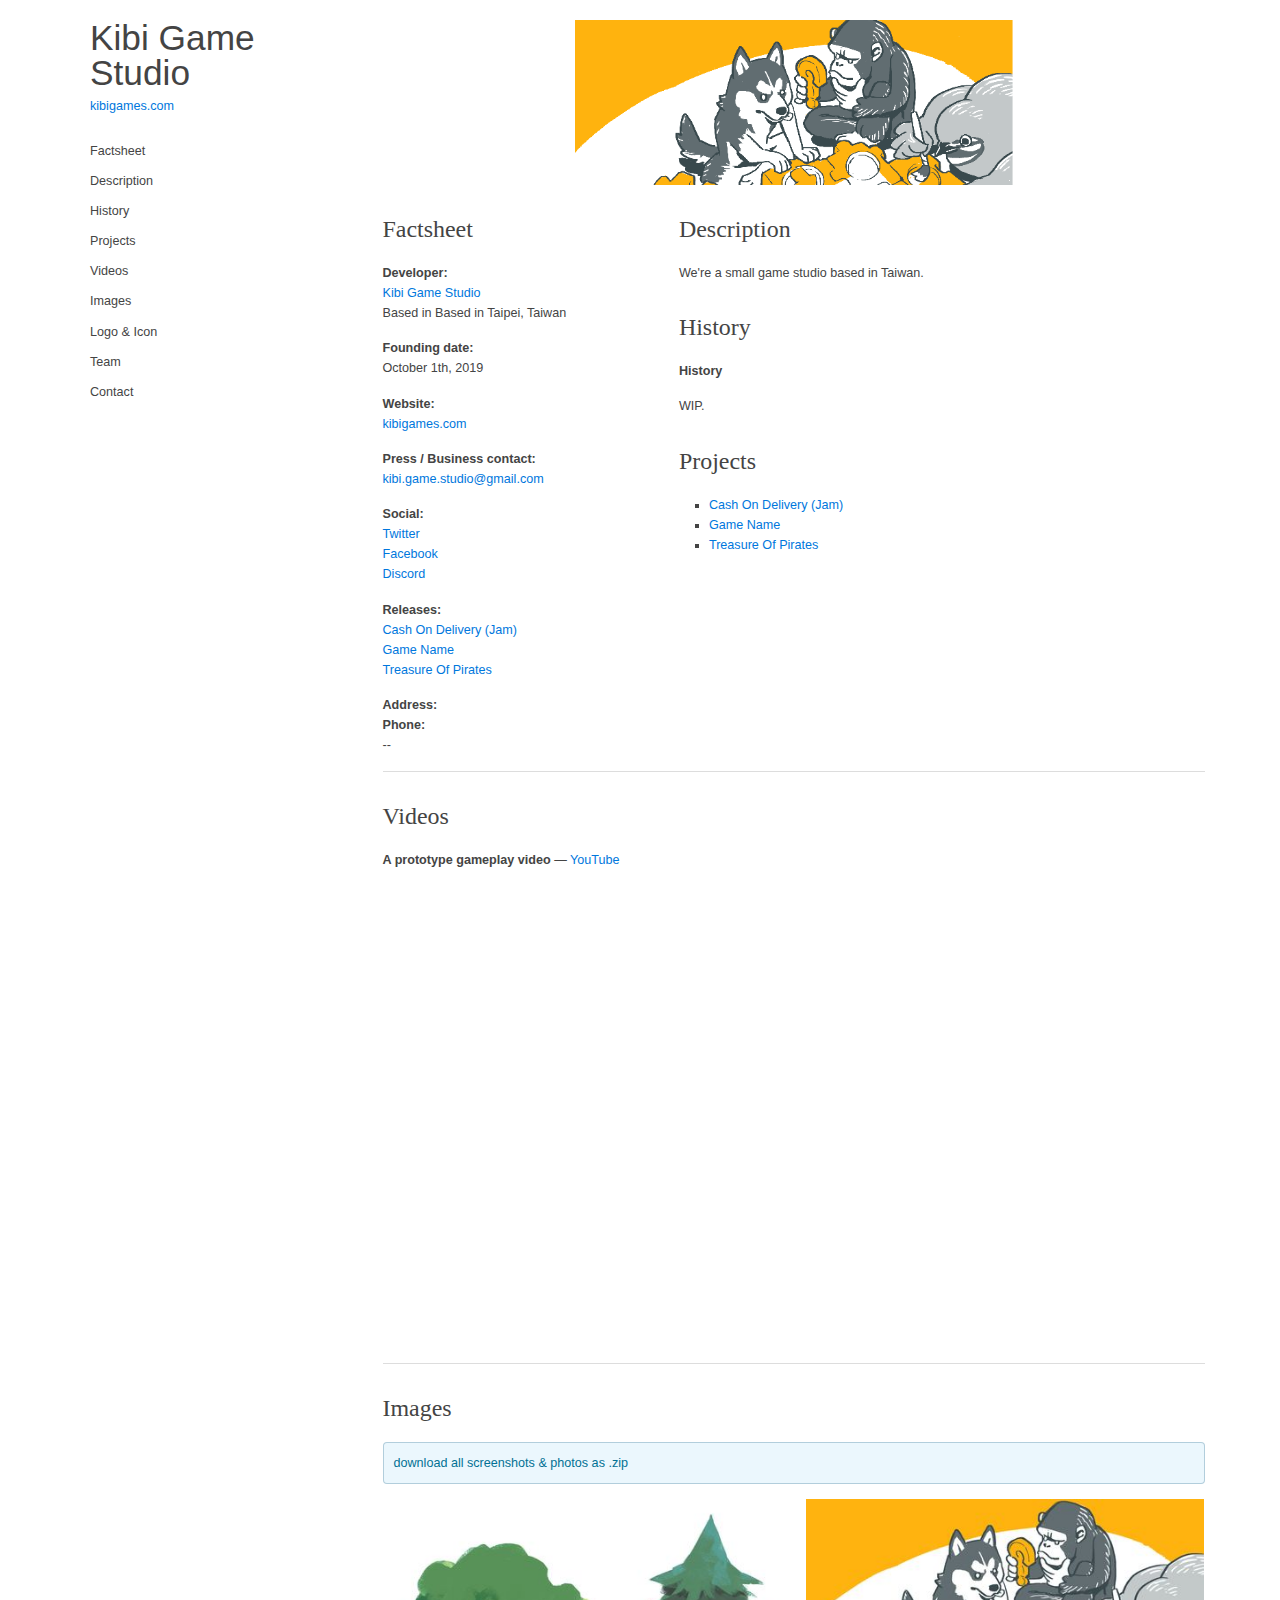
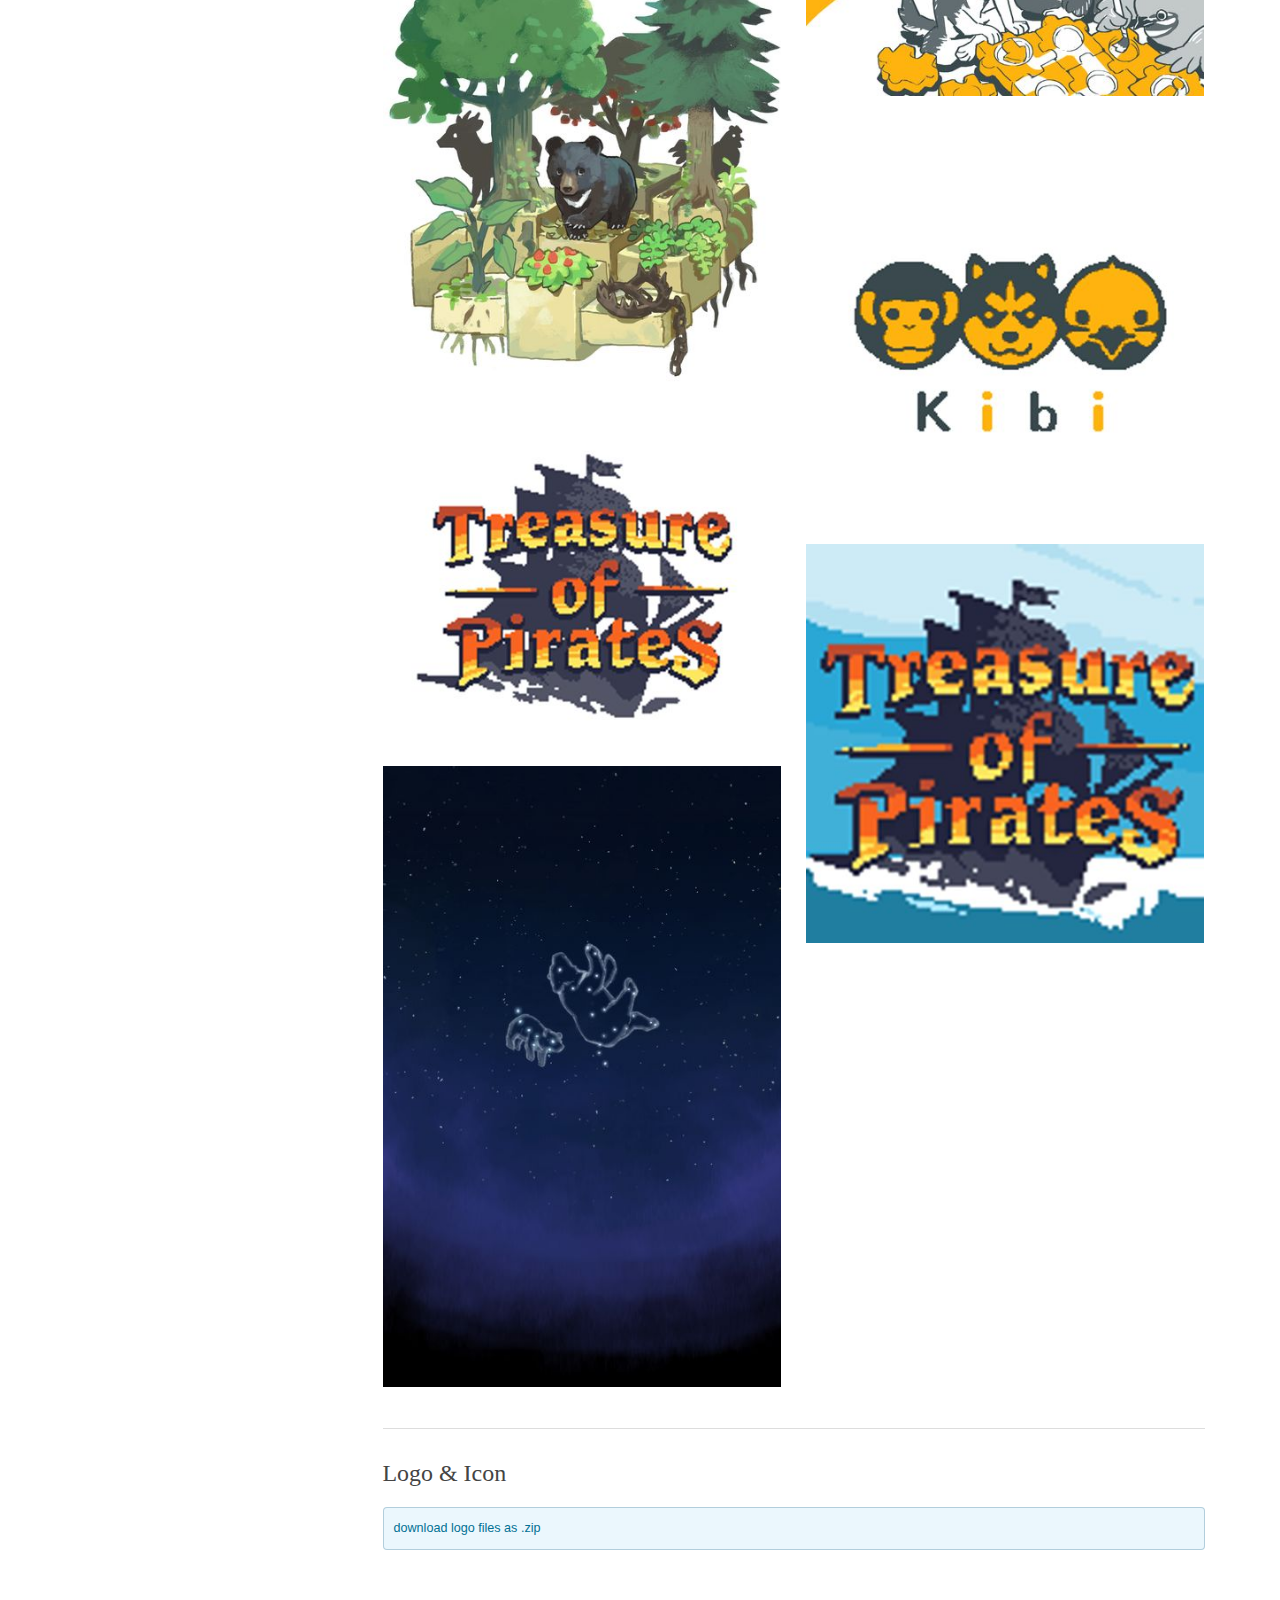
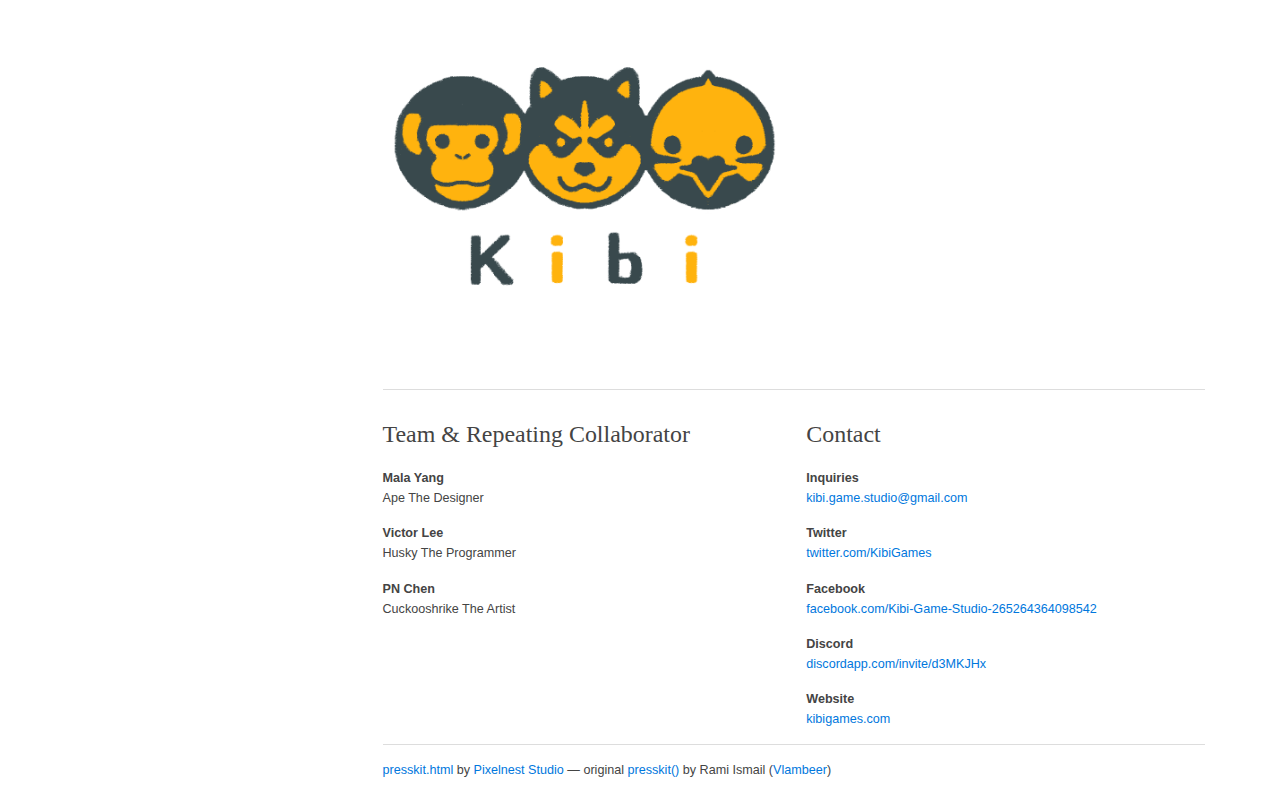
==== assets/presskit_html/index.html @ 086f5330 "Add PressKit html." ====
<!DOCTYPE html>
<html>
  <head>
    <meta charset="UTF-8">
    <meta name="viewport" content="width=device-width, initial-scale=1.0">
    
    <title>Kibi Game Studio</title>
    
    <link rel="shortcut icon" href="images/favicon.ico?t=1570033793487">
    
    <link rel="stylesheet" href="./css/normalize.css">
    <link rel="stylesheet" href="./css/master.css">
    
    <!-- Generated by presskit.html 0.13.0 (https://github.com/pixelnest/presskit.html). -->
  </head>
  <body>
    <div class="page grid">
      <nav class="page-nav nav grid__item">
        <h1 class="nav__title">
          <a href=".">Kibi Game Studio</a>
        </h1>
      
        <aside class="nav__subtitle">
          <a href="https://kibigames.com/">kibigames.com</a>
        </aside>
      
        <div class="nav__toggle" id="hamburger">
          <a href="#" class="button" id="hamburger-toggle">
            <svg width="10" height="10" viewBox="0 0 19 19" xmlns="http://www.w3.org/2000/svg">
              <g fill="currentColor" fill-rule="nonzero">
                <path d="M0 16h19v3H0zM0 8h19v3H0zM0 0h19v3H0z" />
              </g>
            </svg>
            &nbsp;Menu
          </a>
        </div>
      
        <ul class="nav__list" id="hamburger-target">
          <li>
            <a class="nav__item" href="#factsheet">Factsheet</a>
          </li>
      
          <li>
            <a class="nav__item" href="#description">Description</a>
          </li>
      
      
          <li>
            <a class="nav__item" href="#history">History</a>
          </li>
      
          <li>
            <a class="nav__item" href="#projects">Projects</a>
          </li>
      
      
          <li>
            <a class="nav__item" href="#videos">Videos</a>
          </li>
      
          <li>
            <a class="nav__item" href="#images">Images</a>
          </li>
      
          <li>
            <a class="nav__item" href="#logo">Logo & Icon</a>
          </li>
      
      
      
      
      
      
      
          <li>
            <a class="nav__item" href="#credits">Team</a>
          </li>
      
          <li>
            <a class="nav__item" href="#contact">Contact</a>
          </li>
        </ul>
      </nav>

      <div class="page-wrapper grid__item">
        <header class="page-header">
          <img src="./images/header.png" alt="Kibi Game Studio" title="Kibi Game Studio">
        </header>

        <main class="page-content" role="main">
          <section class="block grid">
            <aside class="factsheet grid__item">
              <h2 id="factsheet" class="factsheet__title">Factsheet</h2>
            
              <dl class="factsheet__list">
                <dt>Developer:</dt>
                <dd>
                  <a href=".">Kibi Game Studio</a>
                </dd>
                <dd>Based in Based in Taipei, Taiwan</dd>
            
                <dt>Founding date:</dt>
                <dd>October 1th, 2019</dd>
            
                <dt>Website:</dt>
                <dd>
                  <a href="https://kibigames.com/">kibigames.com</a>
                </dd>
            
                <dt>Press / Business contact:</dt>
                <dd>
                  <a href="mailto:kibi.game.studio@gmail.com">kibi.game.studio@gmail.com</a>
                </dd>
            
                <dt>Social:</dt>
                <dd>
                  <a href="https://twitter.com/KibiGames">Twitter</a>
                </dd>
                <dd>
                  <a href="https://facebook.com/Kibi-Game-Studio-265264364098542/">Facebook</a>
                </dd>
                <dd>
                  <a href="https://discordapp.com/invite/d3MKJHx">Discord</a>
                </dd>
            
                <dt>Releases:</dt>
                <dd>
                  <a href="cash_on_delivery_(jam)/index.html">Cash On Delivery (Jam)</a>
                </dd>
                <dd>
                  <a href="seasons_of_bear_life/index.html">Game Name</a>
                </dd>
                <dd>
                  <a href="treasure_of_pirates/index.html">Treasure Of Pirates</a>
                </dd>
            
                <dt>Address:</dt>
            
                <dt>Phone:</dt>
                <dd>--</dd>
              </dl>
            
            </aside>

            <article class="description grid__item">
              <h2 id="description">Description</h2>
              <p>	
              		We&#x27;re a small game studio based in Taiwan.
              	</p>
              
              <h2 id="history">History</h2>
              
              <h3>History</h3>
              <p>WIP.</p>

              <h2 id="projects">Projects</h2>
              <ul>
                <li>
                  <a href="cash_on_delivery_(jam)/index.html">Cash On Delivery (Jam)</a>
                </li>
                <li>
                  <a href="seasons_of_bear_life/index.html">Game Name</a>
                </li>
                <li>
                  <a href="treasure_of_pirates/index.html">Treasure Of Pirates</a>
                </li>
              </ul>
            </article>
          </section>

          <section class="block">
            <h2 id="videos">Videos</h2>
          
            <div>
              <p>
                <strong>A prototype gameplay video</strong> — <a href="https://www.youtube.com/embed/DlkPPUnVqPo?rel=0">YouTube</a> 
              </p>
          
              <div class="video-player">
                <iframe class="video-player__frame" src="https://www.youtube.com/embed/DlkPPUnVqPo?rel=0" frameborder="0" allowfullscreen></iframe>
              </div>
          
          
            </div>
          </section>
          
          <section class="block">
            <h2 id="images">Images</h2>
          
            <aside class="block__notice">
              <a href="images/images.zip">
                download all screenshots & photos as .zip
              </a>
            </aside>
          
            <div class="gallery clearfix" id="gallery">
              <div class="gallery__item">
                <a href="images/concept_bear_02.png">
                  <img src="images/concept_bear_02.png.thumb.jpg" alt="concept_bear_02">
                </a>
              </div>
              <div class="gallery__item">
                <a href="images/front_pict_02.png">
                  <img src="images/front_pict_02.png.thumb.jpg" alt="front_pict_02">
                </a>
              </div>
              <div class="gallery__item">
                <a href="images/icon.png">
                  <img src="images/icon.png.thumb.jpg" alt="icon">
                </a>
              </div>
              <div class="gallery__item">
                <a href="images/main_logo.png">
                  <img src="images/main_logo.png.thumb.jpg" alt="main_logo">
                </a>
              </div>
              <div class="gallery__item">
                <a href="images/store_logo_l.png">
                  <img src="images/store_logo_l.png.thumb.jpg" alt="store_logo_l">
                </a>
              </div>
              <div class="gallery__item">
                <a href="images/UI_goal_star.png">
                  <img src="images/UI_goal_star.png.thumb.jpg" alt="UI_goal_star">
                </a>
              </div>
            </div>
          
          </section>
          
          <section class="block">
            <h2 id="logo">Logo & Icon</h2>
          
            <aside class="block__notice">
              <a href="images/logo.zip">
                download logo files as .zip
              </a>
            </aside>
          
            <a href="images/logo.png">
              <img src="images/logo.png" alt="logo" class="logo">
            </a>
          </section>
          
          
          <section class="block grid _team-fix-margin-top">
            <article class="grid__item grid__item--flexible">
              <h2 id="credits">Team &amp; Repeating Collaborator</h2>
          
              <dl>
                <dt>Mala Yang</dt>
          
                <dd>
                    Ape The Designer
                </dd>
                <dt>Victor Lee</dt>
          
                <dd>
                    Husky The Programmer
                </dd>
                <dt>PN Chen</dt>
          
                <dd>
                    Cuckooshrike The Artist
                </dd>
              </dl>
            </article>
          
            <article class="grid__item grid__item--flexible">
              <h2 id="contact">Contact</h2>
          
              <dl>
                <dt>Inquiries</dt>
          
                <dd>
                  <a href="mailto:kibi.game.studio@gmail.com">kibi.game.studio@gmail.com</a>
          
                </dd>
                <dt>Twitter</dt>
          
                <dd>
          
                  <a href="http://twitter.com/KibiGames">twitter.com/KibiGames</a>
                </dd>
                <dt>Facebook</dt>
          
                <dd>
          
                  <a href="http://facebook.com/Kibi-Game-Studio-265264364098542">facebook.com/Kibi-Game-Studio-265264364098542</a>
                </dd>
                <dt>Discord</dt>
          
                <dd>
          
                  <a href="https://discordapp.com/invite/d3MKJHx">discordapp.com/invite/d3MKJHx</a>
                </dd>
                <dt>Website</dt>
          
                <dd>
          
                  <a href="https://Kibigames.com">kibigames.com</a>
                </dd>
              </dl>
            </article>
          </section>
        </main>

        <footer class="page-footer">
          <a href="https://github.com/pixelnest/presskit.html">presskit.html</a> by <a href="http://pixelnest.io">Pixelnest Studio</a> — original <a href="http://dopresskit.com/">presskit()</a> by Rami Ismail (<a href="http://www.vlambeer.com/">Vlambeer</a>)
        </footer>
      </div>
    </div>

    <script src="./js/masonry.min.js"></script>
    <script src="./js/imagesloaded.min.js"></script>
    <script>
      document.addEventListener('DOMContentLoaded', function onContentLoaded() {
        // Add masonry layout on the galleries.
        var galleries = document.querySelectorAll('.gallery');
    
        for (var i = 0; i < galleries.length; i++) {
          (function (index) {
            var gallery = galleries[index];
    
            imagesLoaded(gallery, function onImagesLoaded() {
              new Masonry(gallery, {
                itemSelector: '.gallery__item'
              });
            });
          })(i);
        }
    
        // Add mini-player to gifs.
        var gifLinks = document.querySelectorAll('a[href$=".gif"]');
        for (var i = 0; i < gifLinks.length; i++) {
          (function (index) {
            var link = gifLinks[index];
            var img = link.querySelector('img');
    
            // Don't add the mini-player if no thumbnail.
            // It's already a gif, so no need to turn it on.
            if (img.src.indexOf('.thumb.jpg') === -1) {
              return
            }
    
            link.className = 'show-overlay'
    
            link.onclick = function (e) {
              // Make it work on IE8.
              if (e.preventDefault) {
                const openLinkInBackground = e.ctrlKey || e.metaKey;
    
                // Stop default behavior, except if ctrl/cmd modifier is used.
                // In this case, we want the link to go through and open
                // its target in a background tab.
                if (!openLinkInBackground) e.preventDefault();
                e.stopPropagation();
              } else {
                // We don't care for the special background tab behavior on old IE.
                e.returnValue = false;
              }
    
              // Remove overlay and remove thumbnail section of the image.
              link.className = '';
              img.src = img.src.replace('.thumb.jpg', '');
    
              // Remove event listener after first trigger.
              link.onclick = null;
            }
          }(i));
        }
      });
    </script>
    
    
    <script>
      (function(i,s,o,g,r,a,m){i['GoogleAnalyticsObject']=r;i[r]=i[r]||function(){
      (i[r].q=i[r].q||[]).push(arguments)},i[r].l=1*new Date();a=s.createElement(o),
      m=s.getElementsByTagName(o)[0];a.async=1;a.src=g;m.parentNode.insertBefore(a,m)
      })(window,document,'script','https://www.google-analytics.com/analytics.js','ga');
      ga('create', 'UA-149265965-1', 'auto');
      ga('send', 'pageview');
    </script>
  </body>
</html>
---- assets/presskit_html/css/master.css ----
@charset "UTF-8";

/* ---------------------------------------------------------- *\
 * Globals.
\* ---------------------------------------------------------- */

html {
  box-sizing: border-box;
}

*,
*::before,
*::after {
  box-sizing: inherit;
}

body {
  position: relative;

  min-height: 100vh;
  margin: 0;
}

/* ---------------------------------------------------------- *\
 * Typography & colors.
\* ---------------------------------------------------------- */

html {
  color: #444444;

  font: 62.5%/1.6 "Trebuchet MS", Arial, Helvetica, sans-serif;
}

body {
  font-size: 1.26em;
}

h1,
h2 {
  font-family: Georgia, "Times New Roman", Times, serif;
  font-weight: normal;
}

::-moz-selection {
  color: white;
  background: #3398ff;
}

::selection {
  color: white;
  background: #3398ff;
}

/* ---------------------------------------------------------- *\
 * Basic elements.
\* ---------------------------------------------------------- */

h1 {
  margin: 0;

  font-size: 2.8em;
}

h2 {
  margin: 25px 0 15px 0;

  font-size: 1.9em;
}

h3 {
  font-size: inherit;
  font-weight: bold;
}

img {
  max-width: 100%;
}

p {
  margin: 15px 0;
}

p:last-child {
  margin-bottom: 0;
}

/* Lists. */

ul,
ol {
  margin: 15px 0;
  padding-left: 30px;
}

ul:last-child,
ol:last-child {
  margin-bottom: 0;
}

ul {
  list-style-type: square;
}

dl {
  margin: 0;
}

dt {
  font-weight: bold;
}

dd {
  margin: 0;
}

dd + dt {
  margin-top: 15px;
}

/* ---------------------------------------------------------- *\
 * Layout.
\* ---------------------------------------------------------- */

body {
  padding: 20px 0;
}

.page {
  max-width: 1180px;
  margin: 0 auto;
  padding: 0 25px;
}

@media (min-width: 800px) {
  .page {
    display: -webkit-box;
    display: -ms-flexbox;
    display: flex;
  }

  .page-nav {
    min-width: 25%;
  }

  .page-wrapper {
    max-width: 75%;
  }

  .factsheet {
    min-width: 33%;
  }
}

/* ---------------------------------------------------------- *\
 * Micro Components.
\* ---------------------------------------------------------- */

.clearfix::after {
  display: table;
  clear: both;

  content: " ";
}

.capitalize {
  text-transform: capitalize;
}

/* ---------------------------------------------------------- *\
 * Components - Links.
\* ---------------------------------------------------------- */

a,
a:visited {
  color: #0077dd;

  text-decoration: none;
}

a:hover {
  color: #005599;

  text-decoration: underline;
}

a:focus {
  outline: thin dotted;
}

a:active,
a:hover {
  outline: none;
}

/* ---------------------------------------------------------- *\
 * Components - Page Header.
\* ---------------------------------------------------------- */

.page-header img {
  display: block;
}

/* ---------------------------------------------------------- *\
 * Components - Nav.
\* ---------------------------------------------------------- */

.nav {
  margin-bottom: 30px;
}

.nav__title {
  padding: 0 15px;

  font-family: "Trebuchet MS", Arial, Helvetica, sans-serif;
  line-height: 1;
}

.nav__title a,
.nav__title a:visited,
.nav__title a:hover {
  color: inherit;

  text-decoration: none;
}

.nav__subtitle {
  padding: 5px 15px;
}

.nav__list {
  padding: 0;

  list-style: none;
}

.nav__item,
.nav__item:visited {
  display: block;

  padding: 5px 15px;

  color: inherit;
}

.nav__item:hover {
  color: inherit;
  background: rgba(0, 0, 0, 0.05);

  text-decoration: none;
}

.nav__item:focus {
  background: rgba(0, 0, 0, 0.05);
  outline: none;
}

/* ---------------------------------------------------------- *\
 * Nav - Hamburger.
\* ---------------------------------------------------------- */

.nav__toggle {
  display: none;

  margin: 15px 0;
  padding: 0 15px;
}

.nav__toggle .button {
  display: block;

  height: 30px;
}

/* Nav list variant for hamburger feature. */
.nav__list--slider {
  overflow-y: hidden;

  max-height: 0;

  -webkit-transition: max-height 0.5s ease-in-out;
     -moz-transition: max-height 0.5s ease-in-out;
       -o-transition: max-height 0.5s ease-in-out;
          transition: max-height 0.5s ease-in-out;
}


@media (min-width: 800px) {
  .nav__toggle {
    /* Always hide the button on big screens. */
    display: none !important;
  }

  .nav__list--slider {
    /* Always show the list on big screens. So disable slider. */
    max-height: unset !important;
  }
}

/* ---------------------------------------------------------- *\
 * Components - Block.
\* ---------------------------------------------------------- */

.block {
  margin-bottom: 15px;
  padding-bottom: 15px;

  border-bottom: 1px solid rgb(221, 221, 221);
}

.block__notice {
  margin-bottom: 15px;
  padding: 10px;

  color: #027194;
  background: #ebf7fd;
  border: 1px solid rgba(45,112,145,0.3);
  border-radius: 4px;
}

.block__notice a {
  color: inherit;
}

/* ---------------------------------------------------------- *\
 * Components - Grid.
\* ---------------------------------------------------------- */

@media (min-width: 800px) {
  .grid {
    display: -webkit-box;
    display: -ms-flexbox;
    display: flex;
  }

  .grid__item:not(:first-child) {
    padding-left: 25px;
  }

  .grid__item--flexible {
    -webkit-box-flex: 1;
    -ms-flex: 1;
        flex: 1;
  }
}

/* ---------------------------------------------------------- *\
 * Components - Images Gallery.
\* ---------------------------------------------------------- */

.gallery {
  margin-left: -25px;

  font-size: 0; /* Disable the small space below the images. */
}

.gallery__item {
  float: left;

  width: 100%;
  padding-bottom: 25px;
  padding-left: 25px;
}

.gallery__item img {
  width: 100%;
}

.gallery__item a[href$=".gif"] {
  position: relative;

  display: block;
}

.gallery__item a[href$=".gif"]:focus:active {
  outline: none;
}

.gallery__item a[href$=".gif"]::after {
  position: absolute;
  z-index: 1;
  top: 0;
  left: 0;

  display: none;

  width: 100%;
  height: 100%;
  padding: 20px;

  background: rgba(0, 0, 0, 0.25);

  content: url("[data-uri]");

  align-items: center;
  justify-content: center;
}

.gallery__item a[href$=".gif"].show-overlay::after {
  display: flex;
}

@media (min-width: 500px) {
  .gallery__item {
    width: 50%;
  }
}

/* ---------------------------------------------------------- *\
 * Components - Logo.
\* ---------------------------------------------------------- */

@media (min-width: 800px) {
  .logo {
    max-width: 49%;
  }
}

/* ---------------------------------------------------------- *\
 * Components - Video player.
\* ---------------------------------------------------------- */

.video-player {
  position: relative;

  padding-bottom: 56.25%; /* 16:9 */
}

.video-player__frame {
  position: absolute;
  top: 0;
  left: 0;

  width: 100%;
  height: 100%;
}

/* ---------------------------------------------------------- *\
 * Components - Quote.
\* ---------------------------------------------------------- */

.quote__content {
  margin: 0;
}

.quote__content::before {
  content: open-quote;
}

.quote__content::after {
  content: close-quote;
}

.quote__author::before {
  content: "-";
}

/* ---------------------------------------------------------- *\
 * Components - Button.
\* ---------------------------------------------------------- */

.button {
  display: inline-block;

  padding: 5px 10px;

  background: -webkit-linear-gradient(top, white, #fafafa);
  background:         linear-gradient(to bottom, white, #fafafa);
  border: 1px solid #cccccc;
  border-radius: 5px;
}

.button:hover {
  cursor: pointer;
  text-decoration: none;
}

.button:focus {
  border: 1px solid #3398ff;
  outline: none;
}

.button:active {
  color: white;
  background: -webkit-linear-gradient(top, #3398ff, #0077dd);
  background:         linear-gradient(to bottom, #3398ff, #0077dd);
}

/* ---------------------------------------------------------- *\
 * Widgets.
\* ---------------------------------------------------------- */

.widget {
  width: 100%;
}

.widget--steam {
  height: 190px;
}

.widget--humble {
  height: 328px;
}

@media (max-width: 505px) {
  .widget--humble {
    height: 205px;
  }
}

.widget--itch {
  height: 167px;
}

.widget--gamejolt {
  height: 245px;
}

.widget--bandcamp {
  width: 100%;
  height: 120px;

  border: 0;
}

/* ---------------------------------------------------------- *\
 * Hacks.
\* ---------------------------------------------------------- */

@media (min-width: 800px) {
  ._team-fix-margin-top {
    margin-top: -15px;
  }
}
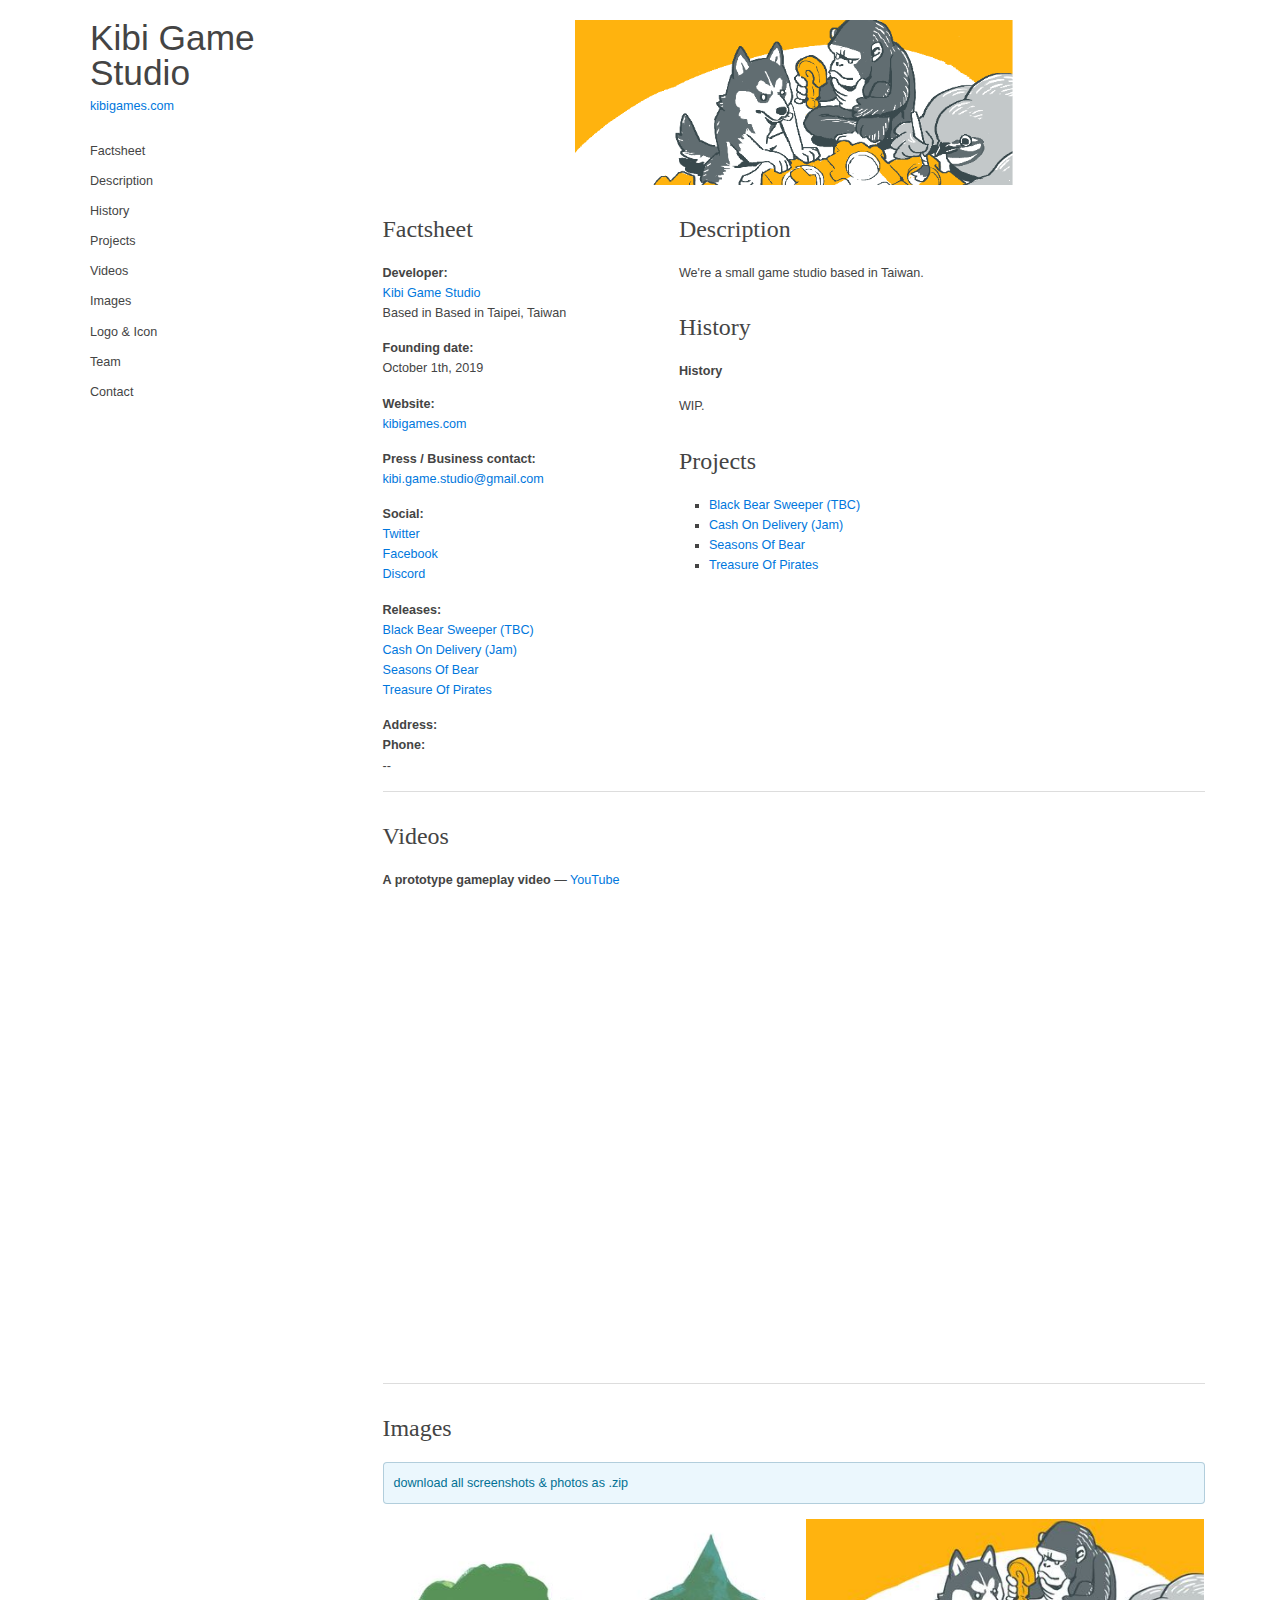
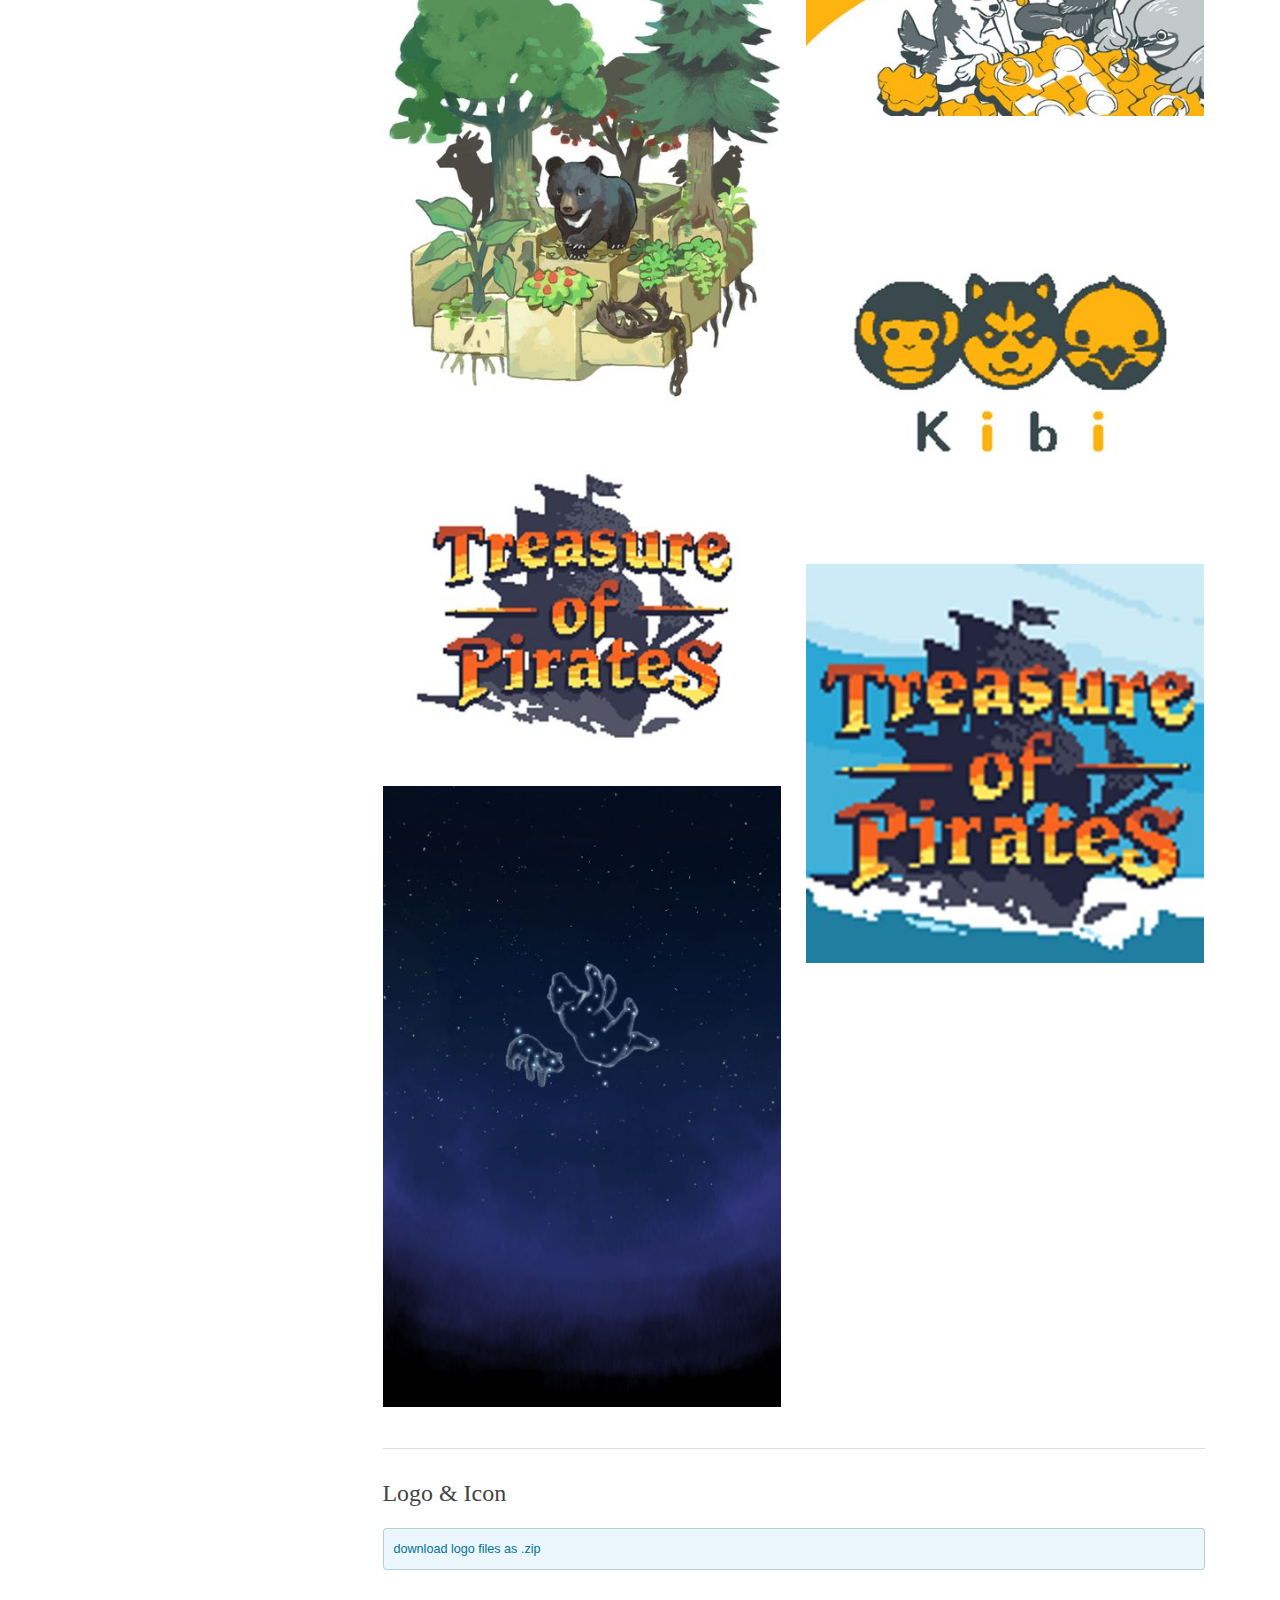
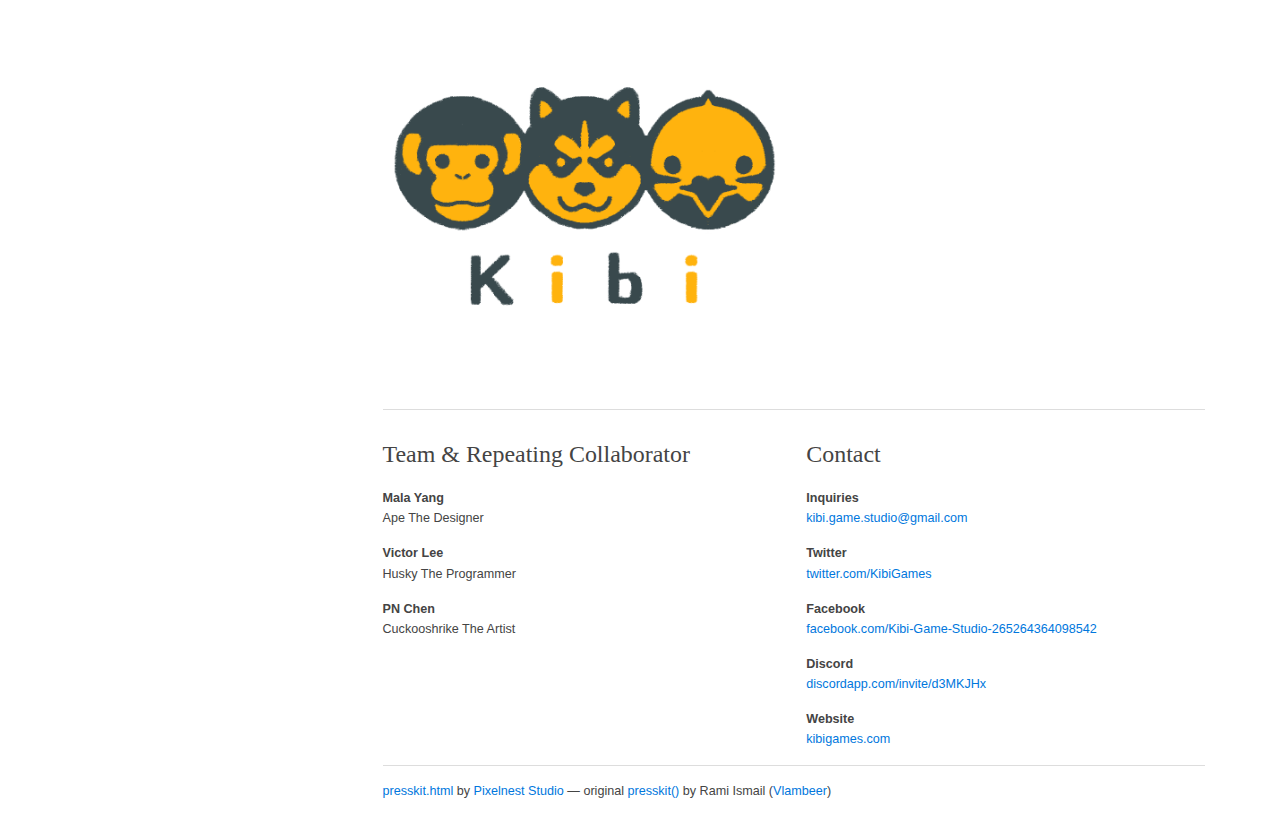
==== commit d5c1c9f9: "Changes." ====
--- a/assets/presskit_html/index.html
+++ b/assets/presskit_html/index.html
@@ -6,7 +6,7 @@
     
     <title>Kibi Game Studio</title>
     
-    <link rel="shortcut icon" href="images/favicon.ico?t=1570033793487">
+    <link rel="shortcut icon" href="images/favicon.ico?t=1570035874493">
     
     <link rel="stylesheet" href="./css/normalize.css">
     <link rel="stylesheet" href="./css/master.css">
@@ -125,10 +125,13 @@
             
                 <dt>Releases:</dt>
                 <dd>
+                  <a href="black_bear_sweeper(tbc)/index.html">Black Bear Sweeper (TBC)</a>
+                </dd>
+                <dd>
                   <a href="cash_on_delivery_(jam)/index.html">Cash On Delivery (Jam)</a>
                 </dd>
                 <dd>
-                  <a href="seasons_of_bear_life/index.html">Game Name</a>
+                  <a href="seasons_of_bear_life/index.html">Seasons Of Bear</a>
                 </dd>
                 <dd>
                   <a href="treasure_of_pirates/index.html">Treasure Of Pirates</a>
@@ -156,10 +159,13 @@
               <h2 id="projects">Projects</h2>
               <ul>
                 <li>
+                  <a href="black_bear_sweeper(tbc)/index.html">Black Bear Sweeper (TBC)</a>
+                </li>
+                <li>
                   <a href="cash_on_delivery_(jam)/index.html">Cash On Delivery (Jam)</a>
                 </li>
                 <li>
-                  <a href="seasons_of_bear_life/index.html">Game Name</a>
+                  <a href="seasons_of_bear_life/index.html">Seasons Of Bear</a>
                 </li>
                 <li>
                   <a href="treasure_of_pirates/index.html">Treasure Of Pirates</a>
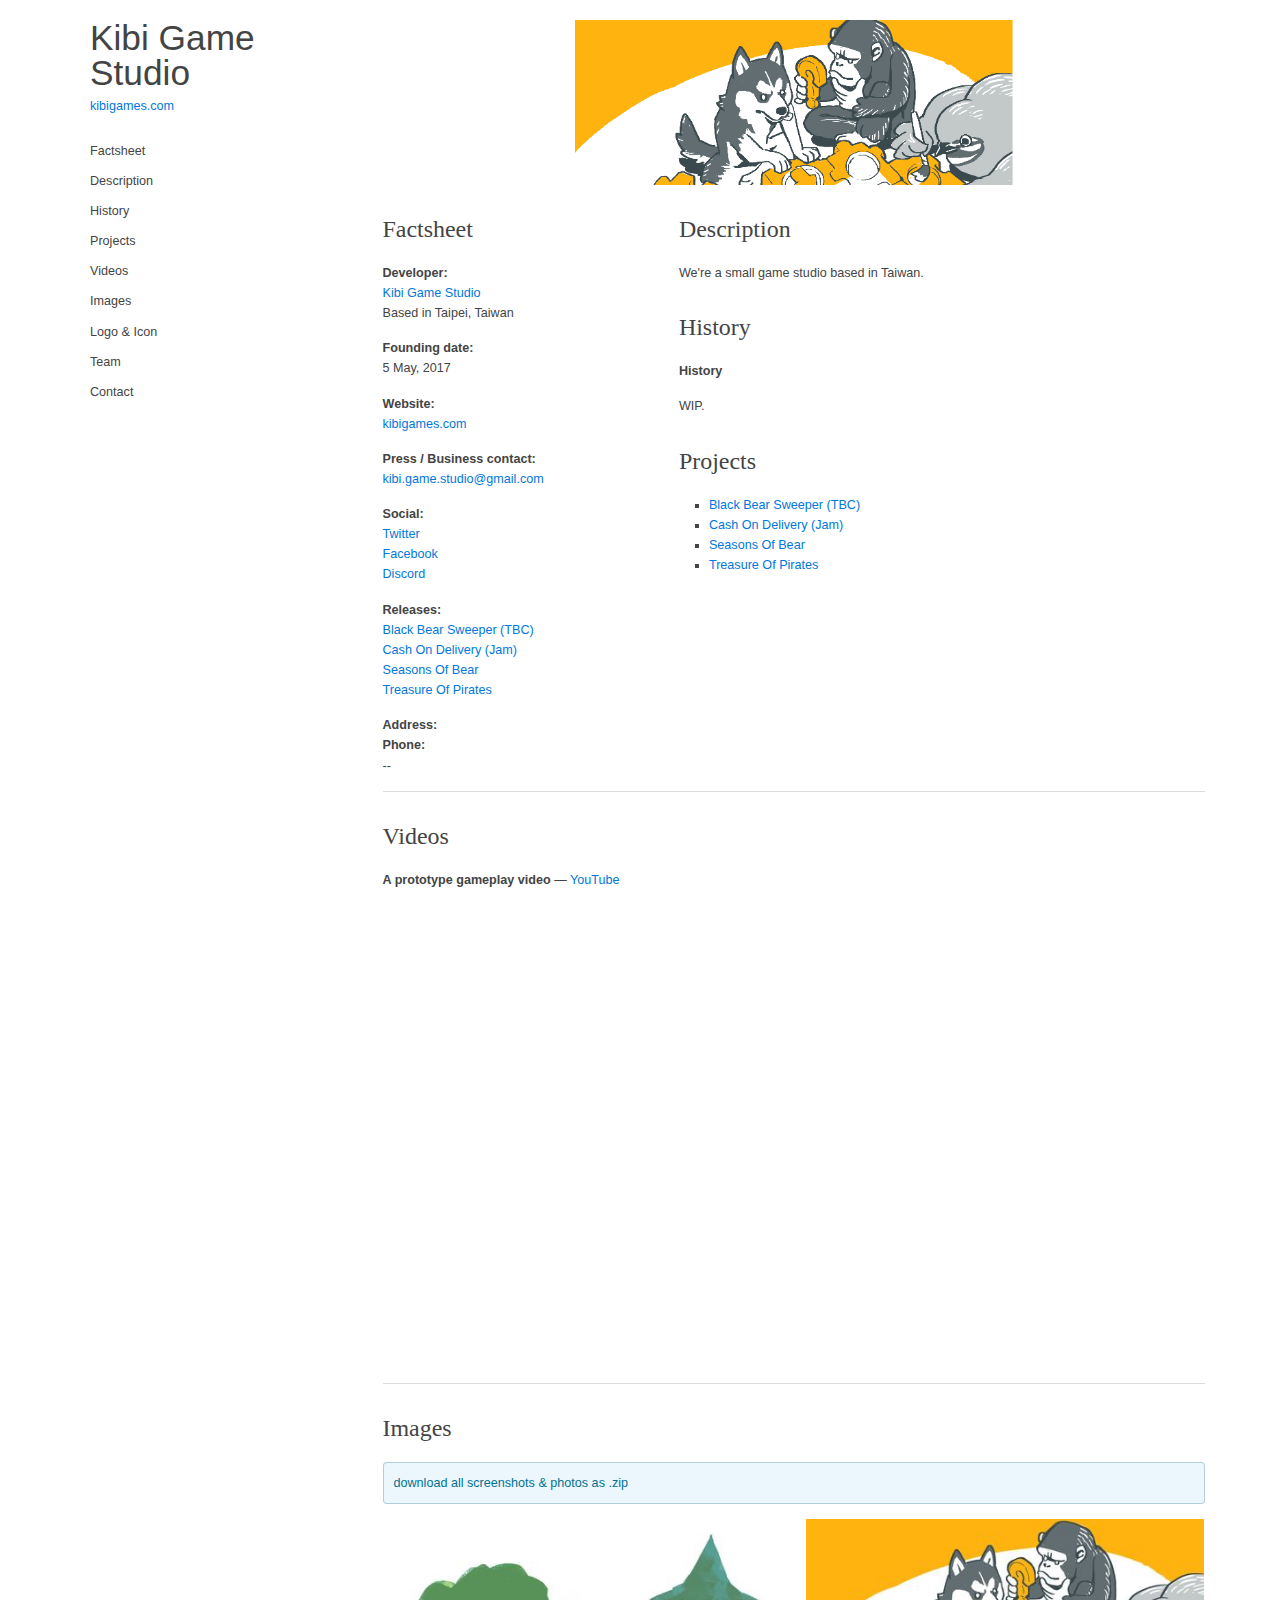
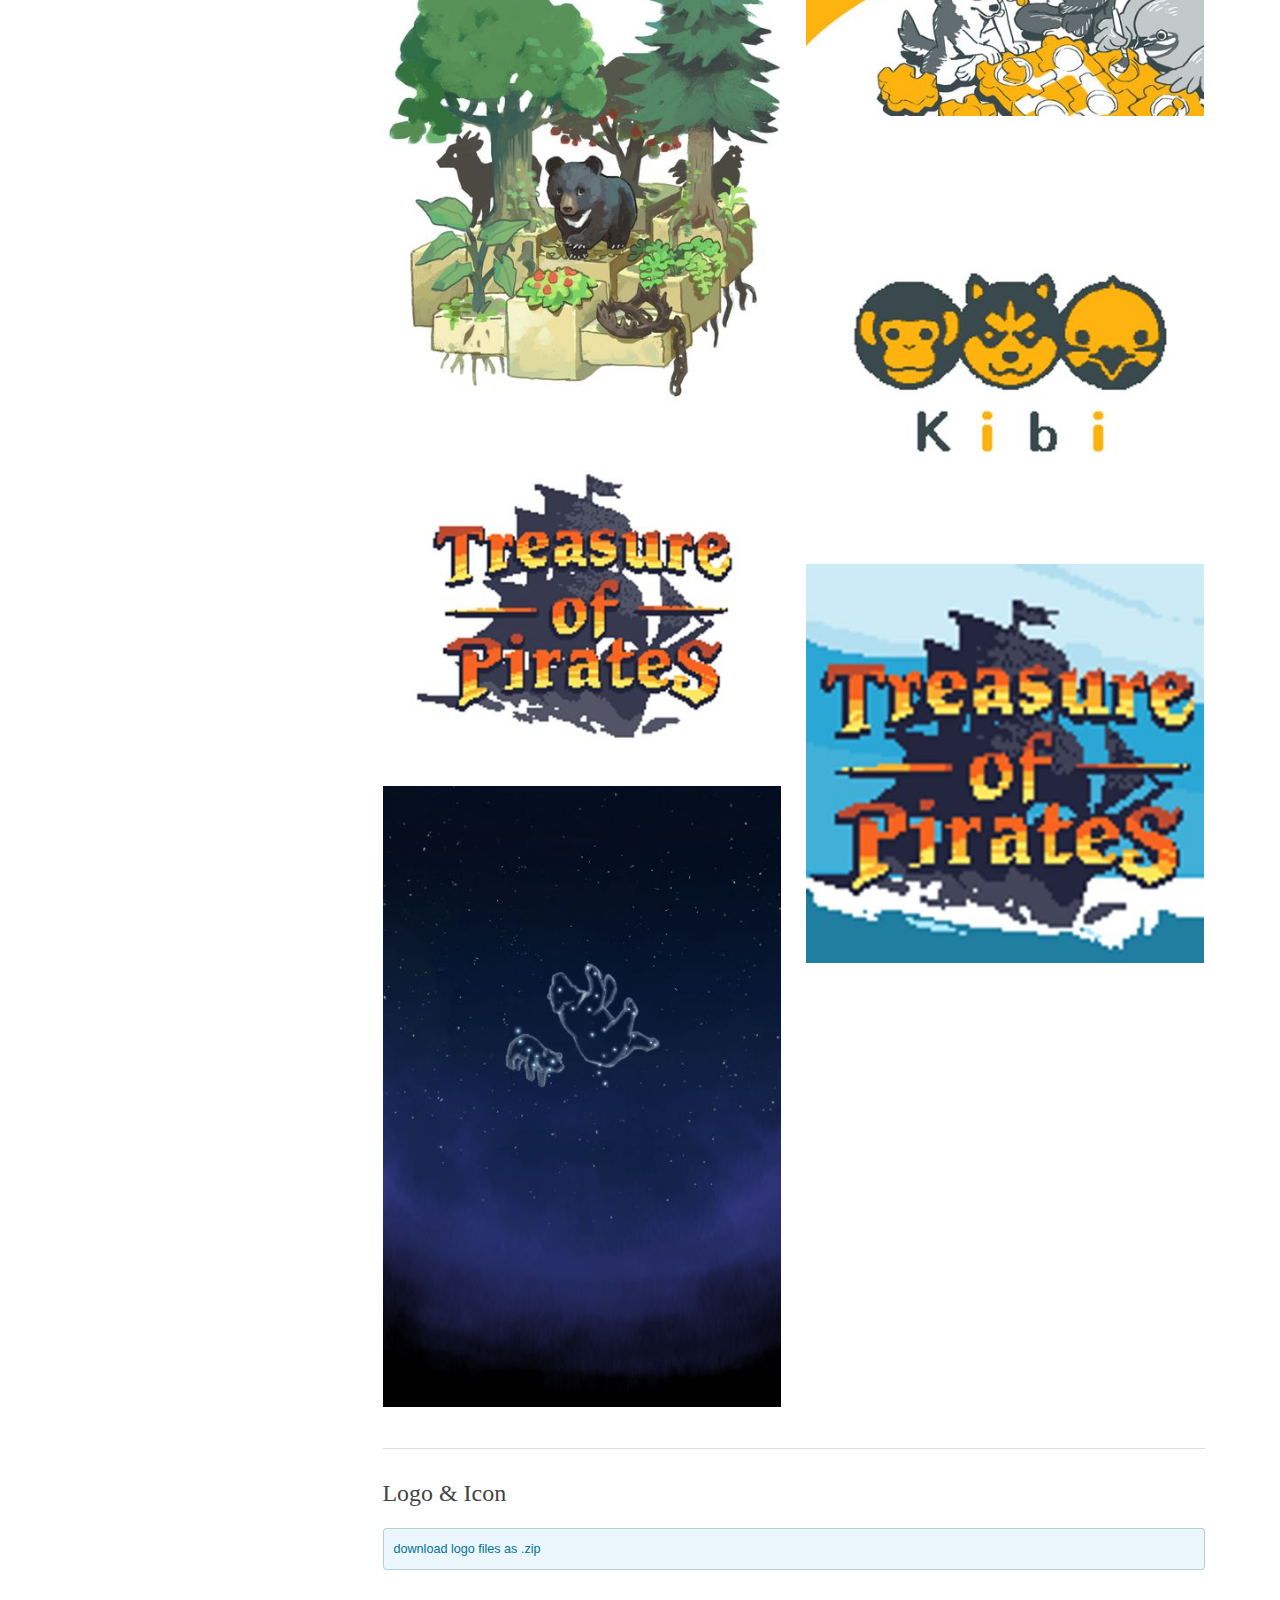
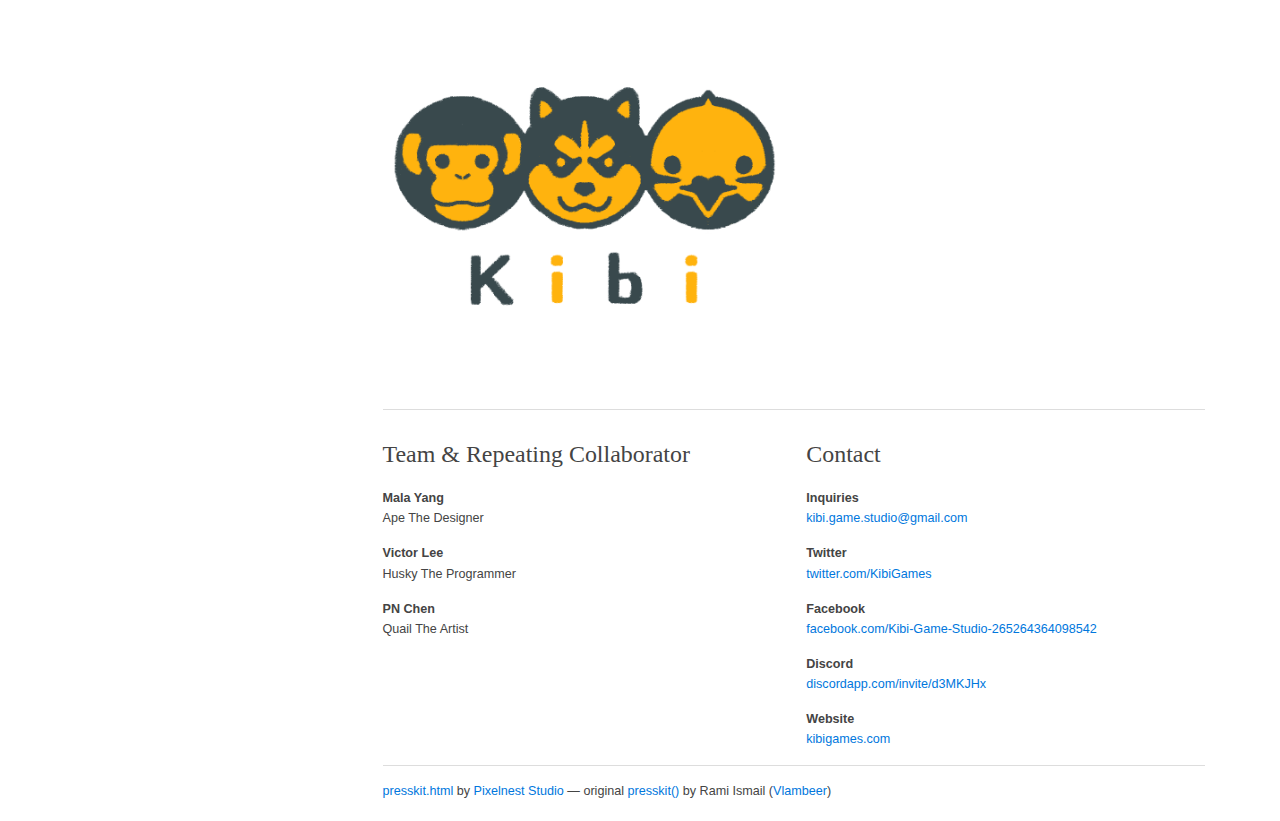
==== commit 46822f61: "Update PressKit." ====
--- a/assets/presskit_html/index.html
+++ b/assets/presskit_html/index.html
@@ -6,7 +6,7 @@
     
     <title>Kibi Game Studio</title>
     
-    <link rel="shortcut icon" href="images/favicon.ico?t=1570035874493">
+    <link rel="shortcut icon" href="images/favicon.ico?t=1570083330598">
     
     <link rel="stylesheet" href="./css/normalize.css">
     <link rel="stylesheet" href="./css/master.css">
@@ -97,10 +97,10 @@
                 <dd>
                   <a href=".">Kibi Game Studio</a>
                 </dd>
-                <dd>Based in Based in Taipei, Taiwan</dd>
+                <dd>Based in Taipei, Taiwan</dd>
             
                 <dt>Founding date:</dt>
-                <dd>October 1th, 2019</dd>
+                <dd>5 May, 2017</dd>
             
                 <dt>Website:</dt>
                 <dd>
@@ -267,7 +267,7 @@
                 <dt>PN Chen</dt>
           
                 <dd>
-                    Cuckooshrike The Artist
+                    Quail The Artist
                 </dd>
               </dl>
             </article>
